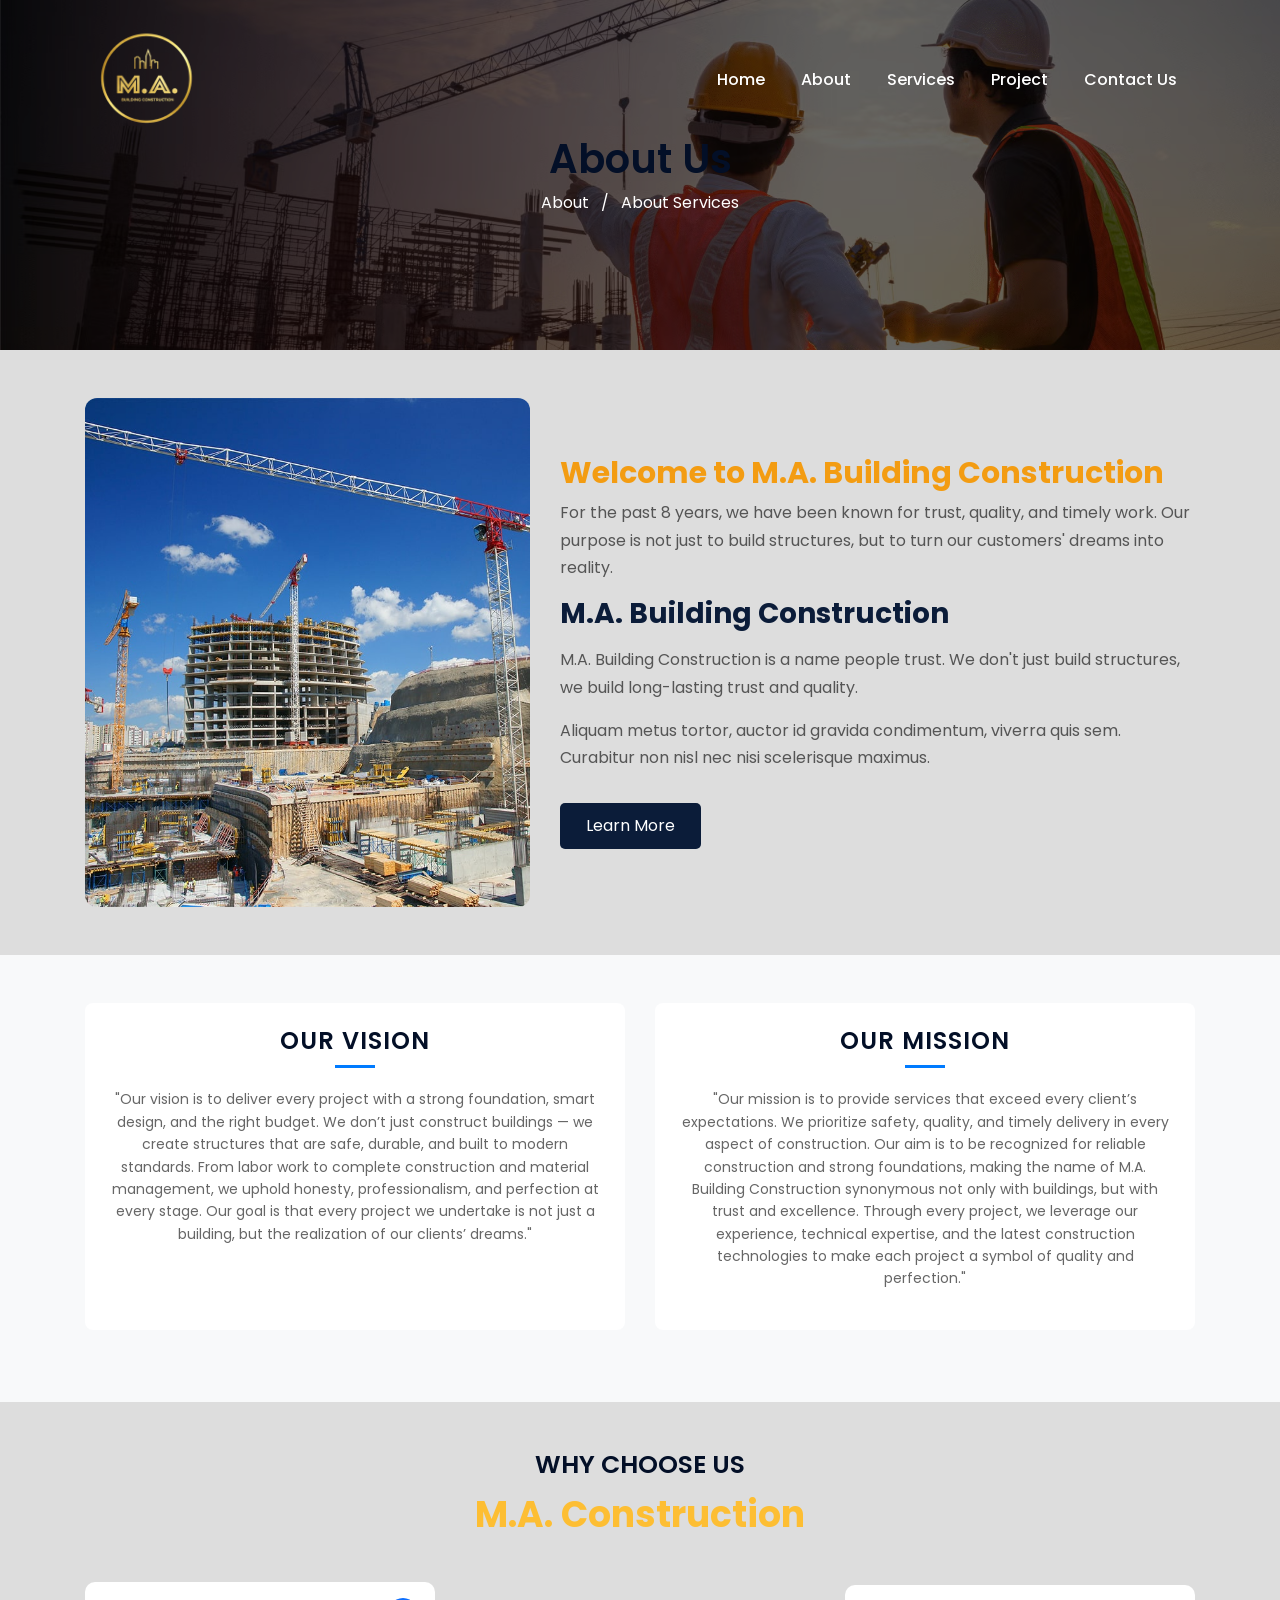
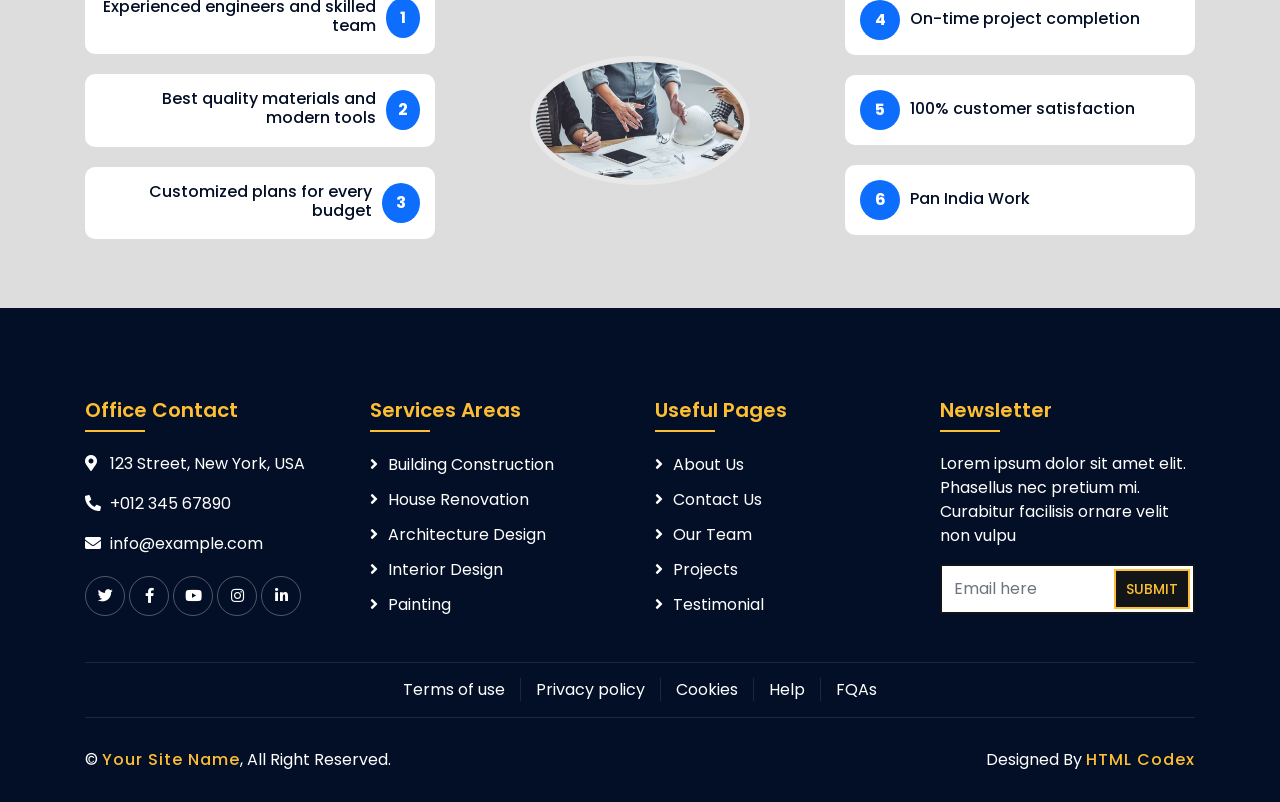
==== about.html @ 6fbfa3ed "Add files via upload" ====
<!DOCTYPE html>
<html lang="en">
    <head>
        <meta charset="utf-8">
   
<title>About Us | M.A. Building Construction Purvanchal</title>
<meta name="description" content="With 8+ years of experience, M.A. Building Construction is known for quality, trust & timely delivery in Purvanchal, Uttar Pradesh & Bihar construction projects.">
<meta name="keywords" content="about construction company Purvanchal, experienced builders UP Bihar, trusted construction company">

        <meta content="width=device-width, initial-scale=1.0" name="viewport">
        <meta content="Construction Company Website Template" name="keywords">
        <meta content="Construction Company Website Template" name="description">

        <!-- Favicon -->
        <link href="img/favicon.ico" rel="icon">

        <!-- Google Font -->
        <link href="https://fonts.googleapis.com/css2?family=Poppins:wght@100;200;300;400;500;600;700;800;900&display=swap" rel="stylesheet">

        <!-- CSS Libraries -->
        <link href="https://stackpath.bootstrapcdn.com/bootstrap/4.4.1/css/bootstrap.min.css" rel="stylesheet">
        <link href="https://cdnjs.cloudflare.com/ajax/libs/font-awesome/5.10.0/css/all.min.css" rel="stylesheet">
        <link href="lib/flaticon/font/flaticon.css" rel="stylesheet"> 
        <link href="lib/animate/animate.min.css" rel="stylesheet">
        <link href="lib/owlcarousel/assets/owl.carousel.min.css" rel="stylesheet">
        <link href="lib/lightbox/css/lightbox.min.css" rel="stylesheet">
        <link href="lib/slick/slick.css" rel="stylesheet">
        <link href="lib/slick/slick-theme.css" rel="stylesheet">

        <!-- Template Stylesheet -->
        <link href="css/style.css" rel="stylesheet">
            <link href="css/about.css" rel="stylesheet">
            
    </head>

    <body>
       
             
<!-- <<<<<<<<<< navbaaar start>>>>>>>>>>> -->


<nav class="navbar navbar-expand-lg navbar-dark fixed-top navbar-custom" id="mainNavbar">
  <div class="container">

    <!-- LOGO -->
    <a class="navbar-brand" href="#">
      <img src="img/malogo.png"  alt="Logo" class="img-fluid logo-img ">
    </a>

    <!-- TOGGLER -->
    <button class="navbar-toggler" type="button" data-toggle="collapse" data-target="#navbarNav">
      <span class="navbar-toggler-icon"></span>
    </button>

    <!-- MENU -->
    <div class="collapse navbar-collapse" id="navbarNav">
      <ul class="navbar-nav ml-auto text-center">

        <li class="nav-item active">
          <a class="nav-link" href="index.html">Home</a>
        </li>

        <li class="nav-item">
          <a class="nav-link" href="about.html">About</a>
        </li>

        <li class="nav-item">
          <a class="nav-link" href="service.html">Services</a>
        </li>

        <li class="nav-item">
          <a class="nav-link" href="project.html">Project</a>
        </li>

        <li class="nav-item">
          <a class="nav-link" href="contact.html">Contact Us</a>
        </li>

      </ul>
    </div>

  </div>
</nav>


            <!-- Page Header End -->


<div class="page-header d-flex align-items-center">
    <div class="container text-center text-md-start">
        <div class="row">
            <div class="col-12">
                <h2 class="page-title">About Us</h2>
            </div>
            <div class="col-12">
                <nav class="breadcrumb-custom">
                    <a href="#">About</a>
                    <span class="mx-2">/</span>
                    <a href="#">About Services</a>
                </nav>
            </div>
        </div>
    </div>
</div>





            <!-- About Start -->
          <div class="about-section py-5">
  <div class="container">
    <div class="row align-items-center">

      <!-- Image -->
      <div class="col-lg-5 col-md-6 mb-4 mb-md-0">
        <div class="about-img">
          <img src="img/about.jpg" class="img-fluid" alt="Construction Company">
        </div>
      </div>

      
      <!-- Content -->
      <div class="col-lg-7 col-md-6">
        
        <div class="section-header1 mb-3">
          <h2 class="sub-title1">Welcome to M.A. Building Construction</h2>
          <p class=""> For the past 8 years, we have been known for trust, quality, and timely work. Our purpose is not just to build structures, but to turn our customers' dreams into reality.</p>
          <h3 class="main-title">M.A. Building Construction</h3>
        </div>

        <div class="about-text">
          <p>
           M.A. Building Construction is a name people trust. We don't just build structures, we build long-lasting trust and quality.
          </p>

          <p>
            Aliquam metus tortor, auctor id gravida condimentum, viverra quis sem. Curabitur non nisl nec nisi scelerisque maximus.
          </p>

          <a class="btn btn-custom mt-3" href="#">Learn More</a>
        </div>

      </div>

    </div>
  </div>
</div>
            <!-- About End -->
            
            
            <!-- our Mission -->
          <section class="vision-mission py-5">
    <div class="container">
        <div class="row text-center">

            <!-- OUR VISION -->
            <div class="col-md-6 mb-4">
                <div class="vm-box p-4 h-100">
                    <h3 class="vm-title">OUR VISION</h3>
                    <div class="underline"></div>
                    <p>
                  "Our vision is to deliver every project with a strong foundation, smart design, and the right budget. We don’t just construct buildings — we create structures that are safe, durable, and built to modern standards. From labor work to complete construction and material management, we uphold honesty, professionalism, and perfection at every stage. Our goal is that every project we undertake is not just a building, but the realization of our clients’ dreams."

                </div>
            </div>

            <!-- OUR MISSION -->
            <div class="col-md-6 mb-4">
                <div class="vm-box p-4 h-100">
                    <h3 class="vm-title">OUR MISSION</h3>
                    <div class="underline"></div>
                    <p>
                       "Our mission is to provide services that exceed every client’s expectations. We prioritize safety, quality, and timely delivery in every aspect of construction. Our aim is to be recognized for reliable construction and strong foundations, making the name of M.A. Building Construction synonymous not only with buildings, but with trust and excellence. Through every project, we leverage our experience, technical expertise, and the latest construction technologies to make each project a symbol of quality and perfection."
                </div>
            </div>

        </div>
    </div>
</section>

            <!-- our mission end -->
            

<!-- <<<<<<<<<<choose>>>>>>>>>>>> -->
<div class="container py-5">
  <div class="section-title">
    <h2 class="section-titleheading">WHY CHOOSE US</h2>
    <p>M.A. Construction</p>
  </div>

  <div class="row align-items-center">

    <!-- Left Features -->
    <div class="col-md-4 left-features ">
      <div class="feature-box">
        <div>
          <h6 class="mb-1 ">Experienced engineers and skilled team</h6>
  
        </div>
        <div class="feature-icon">1</div>
      </div>

      <div class="feature-box">
        <div>
          <h6 class="mb-1">Best quality materials and modern tools</h6>

        </div>
        <div class="feature-icon">2</div>
      </div>

      <div class="feature-box">
        <div>
          <h6 class="mb-1">Customized plans for every budget</h6>
       
        </div>
        <div class="feature-icon">3</div>
      </div>
    </div>

    <!-- Center Image -->
    <div class="col-md-4 text-center my-4 my-md-0">
      <img src="img/design.jpg" class="center-image img-fluid" alt="Center Image">
    </div>

    <!-- Right Features -->
    <div class="col-md-4">
      <div class="feature-box">
        <div class="feature-icon">4</div>
        <div>
          <h6 class="mb-1"> On-time project completion</h6>
       
        </div>
      </div>

      <div class="feature-box">
        <div class="feature-icon">5</div>
        <div>
          <h6 class="mb-1">100% customer satisfaction</h6>
       
        </div>
      </div>

      <div class="feature-box">
        <div class="feature-icon">6</div>
        <div>
          <h6 class="mb-1">Pan India Work</h6>
         
        </div>
      </div>
    </div>

  </div>
</div>

<!-- <<<<<<<<<< choose end>>>>>>>>>>>> -->

            
            <!-- FAQs Start -->
            <!-- <div class="faqs">
                <div class="container">
                    <div class="section-header text-center">
                        <p>Frequently Asked Question</p>
                        <h2>You May Ask</h2>
                    </div>
                    <div class="row">
                        <div class="col-md-6">
                            <div id="accordion-1">
                                <div class="card wow fadeInLeft" data-wow-delay="0.1s">
                                    <div class="card-header">
                                        <a class="card-link collapsed" data-toggle="collapse" href="#collapseOne">
                                            Lorem ipsum dolor sit amet?
                                        </a>
                                    </div>
                                    <div id="collapseOne" class="collapse" data-parent="#accordion-1">
                                        <div class="card-body">
                                            Lorem ipsum dolor sit amet, consectetur adipiscing elit. Phasellus nec pretium mi. Curabitur facilisis ornare velit non.
                                        </div>
                                    </div>
                                </div>
                                <div class="card wow fadeInLeft" data-wow-delay="0.2s">
                                    <div class="card-header">
                                        <a class="card-link collapsed" data-toggle="collapse" href="#collapseTwo">
                                            Lorem ipsum dolor sit amet?
                                        </a>
                                    </div>
                                    <div id="collapseTwo" class="collapse" data-parent="#accordion-1">
                                        <div class="card-body">
                                            Lorem ipsum dolor sit amet, consectetur adipiscing elit. Phasellus nec pretium mi. Curabitur facilisis ornare velit non.
                                        </div>
                                    </div>
                                </div>
                                <div class="card wow fadeInLeft" data-wow-delay="0.3s">
                                    <div class="card-header">
                                        <a class="card-link collapsed" data-toggle="collapse" href="#collapseThree">
                                            Lorem ipsum dolor sit amet?
                                        </a>
                                    </div>
                                    <div id="collapseThree" class="collapse" data-parent="#accordion-1">
                                        <div class="card-body">
                                            Lorem ipsum dolor sit amet, consectetur adipiscing elit. Phasellus nec pretium mi. Curabitur facilisis ornare velit non.
                                        </div>
                                    </div>
                                </div>
                                <div class="card wow fadeInLeft" data-wow-delay="0.4s">
                                    <div class="card-header">
                                        <a class="card-link collapsed" data-toggle="collapse" href="#collapseFour">
                                            Lorem ipsum dolor sit amet?
                                        </a>
                                    </div>
                                    <div id="collapseFour" class="collapse" data-parent="#accordion-1">
                                        <div class="card-body">
                                            Lorem ipsum dolor sit amet, consectetur adipiscing elit. Phasellus nec pretium mi. Curabitur facilisis ornare velit non.
                                        </div>
                                    </div>
                                </div>
                                <div class="card wow fadeInLeft" data-wow-delay="0.5s">
                                    <div class="card-header">
                                        <a class="card-link collapsed" data-toggle="collapse" href="#collapseFive">
                                            Lorem ipsum dolor sit amet?
                                        </a>
                                    </div>
                                    <div id="collapseFive" class="collapse" data-parent="#accordion-1">
                                        <div class="card-body">
                                            Lorem ipsum dolor sit amet, consectetur adipiscing elit. Phasellus nec pretium mi. Curabitur facilisis ornare velit non.
                                        </div>
                                    </div>
                                </div>
                            </div>
                        </div>
                        <div class="col-md-6">
                            <div id="accordion-2">
                                <div class="card wow fadeInRight" data-wow-delay="0.1s">
                                    <div class="card-header">
                                        <a class="card-link collapsed" data-toggle="collapse" href="#collapseSix">
                                            Lorem ipsum dolor sit amet?
                                        </a>
                                    </div>
                                    <div id="collapseSix" class="collapse" data-parent="#accordion-2">
                                        <div class="card-body">
                                            Lorem ipsum dolor sit amet, consectetur adipiscing elit. Phasellus nec pretium mi. Curabitur facilisis ornare velit non.
                                        </div>
                                    </div>
                                </div>
                                <div class="card wow fadeInRight" data-wow-delay="0.2s">
                                    <div class="card-header">
                                        <a class="card-link collapsed" data-toggle="collapse" href="#collapseSeven">
                                            Lorem ipsum dolor sit amet?
                                        </a>
                                    </div>
                                    <div id="collapseSeven" class="collapse" data-parent="#accordion-2">
                                        <div class="card-body">
                                            Lorem ipsum dolor sit amet, consectetur adipiscing elit. Phasellus nec pretium mi. Curabitur facilisis ornare velit non.
                                        </div>
                                    </div>
                                </div>
                                <div class="card wow fadeInRight" data-wow-delay="0.3s">
                                    <div class="card-header">
                                        <a class="card-link collapsed" data-toggle="collapse" href="#collapseEight">
                                            Lorem ipsum dolor sit amet?
                                        </a>
                                    </div>
                                    <div id="collapseEight" class="collapse" data-parent="#accordion-2">
                                        <div class="card-body">
                                            Lorem ipsum dolor sit amet, consectetur adipiscing elit. Phasellus nec pretium mi. Curabitur facilisis ornare velit non.
                                        </div>
                                    </div>
                                </div>
                                <div class="card wow fadeInRight" data-wow-delay="0.4s">
                                    <div class="card-header">
                                        <a class="card-link collapsed" data-toggle="collapse" href="#collapseNine">
                                            Lorem ipsum dolor sit amet?
                                        </a>
                                    </div>
                                    <div id="collapseNine" class="collapse" data-parent="#accordion-2">
                                        <div class="card-body">
                                            Lorem ipsum dolor sit amet, consectetur adipiscing elit. Phasellus nec pretium mi. Curabitur facilisis ornare velit non.
                                        </div>
                                    </div>
                                </div>
                                <div class="card wow fadeInRight" data-wow-delay="0.5s">
                                    <div class="card-header">
                                        <a class="card-link collapsed" data-toggle="collapse" href="#collapseTen">
                                            Lorem ipsum dolor sit amet?
                                        </a>
                                    </div>
                                    <div id="collapseTen" class="collapse" data-parent="#accordion-2">
                                        <div class="card-body">
                                            Lorem ipsum dolor sit amet, consectetur adipiscing elit. Phasellus nec pretium mi. Curabitur facilisis ornare velit non.
                                        </div>
                                    </div>
                                </div>
                            </div>
                        </div>
                    </div>
                </div>
            </div> -->
            <!-- FAQs End -->





            <!-- Footer Start -->
            <div class="footer wow fadeIn" data-wow-delay="0.3s">
                <div class="container">
                    <div class="row">
                        <div class="col-md-6 col-lg-3">
                            <div class="footer-contact">
                                <h2>Office Contact</h2>
                                <p><i class="fa fa-map-marker-alt"></i>123 Street, New York, USA</p>
                                <p><i class="fa fa-phone-alt"></i>+012 345 67890</p>
                                <p><i class="fa fa-envelope"></i>info@example.com</p>
                                <div class="footer-social">
                                    <a href=""><i class="fab fa-twitter"></i></a>
                                    <a href=""><i class="fab fa-facebook-f"></i></a>
                                    <a href=""><i class="fab fa-youtube"></i></a>
                                    <a href=""><i class="fab fa-instagram"></i></a>
                                    <a href=""><i class="fab fa-linkedin-in"></i></a>
                                </div>
                            </div>
                        </div>
                        <div class="col-md-6 col-lg-3">
                            <div class="footer-link">
                                <h2>Services Areas</h2>
                                <a href="">Building Construction</a>
                                <a href="">House Renovation</a>
                                <a href="">Architecture Design</a>
                                <a href="">Interior Design</a>
                                <a href="">Painting</a>
                            </div>
                        </div>
                        <div class="col-md-6 col-lg-3">
                            <div class="footer-link">
                                <h2>Useful Pages</h2>
                                <a href="">About Us</a>
                                <a href="">Contact Us</a>
                                <a href="">Our Team</a>
                                <a href="">Projects</a>
                                <a href="">Testimonial</a>
                            </div>
                        </div>
                        <div class="col-md-6 col-lg-3">
                            <div class="newsletter">
                                <h2>Newsletter</h2>
                                <p>
                                    Lorem ipsum dolor sit amet elit. Phasellus nec pretium mi. Curabitur facilisis ornare velit non vulpu
                                </p>
                                <div class="form">
                                    <input class="form-control" placeholder="Email here">
                                    <button class="btn">Submit</button>
                                </div>
                            </div>
                        </div>
                    </div>
                </div>
                <div class="container footer-menu">
                    <div class="f-menu">
                        <a href="">Terms of use</a>
                        <a href="">Privacy policy</a>
                        <a href="">Cookies</a>
                        <a href="">Help</a>
                        <a href="">FQAs</a>
                    </div>
                </div>
                <div class="container copyright">
                    <div class="row">
                        <div class="col-md-6">
                            <p>&copy; <a href="#">Your Site Name</a>, All Right Reserved.</p>
                        </div>
                        <div class="col-md-6">
                            <p>Designed By <a href="https://htmlcodex.com">HTML Codex</a></p>
                        </div>
                    </div>
                </div>
            </div>
            <!-- Footer End -->

            <a href="#" class="back-to-top"><i class="fa fa-chevron-up"></i></a>
        </div>

        <!-- JavaScript Libraries -->
        <script src="https://code.jquery.com/jquery-3.4.1.min.js"></script>
        <script src="https://stackpath.bootstrapcdn.com/bootstrap/4.4.1/js/bootstrap.bundle.min.js"></script>
        <script src="lib/easing/easing.min.js"></script>
        <script src="lib/wow/wow.min.js"></script>
        <script src="lib/owlcarousel/owl.carousel.min.js"></script>
        <script src="lib/isotope/isotope.pkgd.min.js"></script>
        <script src="lib/lightbox/js/lightbox.min.js"></script>
        <script src="lib/waypoints/waypoints.min.js"></script>
        <script src="lib/counterup/counterup.min.js"></script>
        <script src="lib/slick/slick.min.js"></script>





 <script>
window.addEventListener("scroll", function () {
    var navbar = document.getElementById("mainNavbar");

    if (window.scrollY > 50) {
        navbar.classList.add("scrolled");
    } else {
        navbar.classList.remove("scrolled");
    }
});
</script>

   </body>
</html>
---- lib/flaticon/font/flaticon.css ----
/*
  	Flaticon icon font: Flaticon
  	Creation date: 23/08/2020 07:24
  	*/

@font-face {
  font-family: "Flaticon";
  src: url("./Flaticon.eot");
  src: url("./Flaticon.eot?#iefix") format("embedded-opentype"),
       url("./Flaticon.woff2") format("woff2"),
       url("./Flaticon.woff") format("woff"),
       url("./Flaticon.ttf") format("truetype"),
       url("./Flaticon.svg#Flaticon") format("svg");
  font-weight: normal;
  font-style: normal;
}

@media screen and (-webkit-min-device-pixel-ratio:0) {
  @font-face {
    font-family: "Flaticon";
    src: url("./Flaticon.svg#Flaticon") format("svg");
  }
}

[class^="flaticon-"]:before, [class*=" flaticon-"]:before,
[class^="flaticon-"]:after, [class*=" flaticon-"]:after {   
  font-family: Flaticon;
        font-size: 20px;
font-style: normal;
margin-left: 20px;
}

.flaticon-concrete:before { content: "\f100"; }
.flaticon-worker:before { content: "\f101"; }
.flaticon-measure:before { content: "\f102"; }
.flaticon-building:before { content: "\f103"; }
.flaticon-brush:before { content: "\f104"; }
.flaticon-crane:before { content: "\f105"; }
.flaticon-call:before { content: "\f106"; }
.flaticon-calendar:before { content: "\f107"; }
.flaticon-send-mail:before { content: "\f108"; }
.flaticon-address:before { content: "\f109"; }
---- css/style.css ----
/*******************************/
/********* General CSS *********/
/*******************************/
body {
    color: #666666;
    background: #dddddd;
    font-family: 'Poppins', sans-serif;
    font-weight: 400;
}

h1,
h2, 
h3, 
h4,
h5, 
h6 {
    color: #030f27;
}

a {
    color: #666666;
    transition: .3s;
}

a:hover,
a:active,
a:focus {
    color: #fdbe33;
    outline: none;
    text-decoration: none;
}

.btn:focus {
    box-shadow: none;
}

.wrapper {
    position: relative;
    width: 100%;
    max-width: 1366px;
    margin: 0 auto;
    background: #ffffff;
}

.back-to-top {
    position: fixed;
    display: none;
    background: #fdbe33;
    color: #121518;
    width: 44px;
    height: 44px;
    text-align: center;
    line-height: 1;
    font-size: 22px;
    right: 15px;
    bottom: 15px;
    transition: background 0.5s;
    z-index: 9;
}

.back-to-top:hover {
    color: #fdbe33;
    background: #121518;
}

.back-to-top i {
    padding-top: 10px;
}

.btn {
    transition: .3s;
}



/* <<<<<<<<<< navbaar csss start>>>>>>>>> */
/* Navbar Background */



/* Default Transparent Navbar */
.navbar-custom {
    background: transparent;
    transition: all 0.4s ease;
    padding: 15px 0;
}

/* On Scroll - Black Navbar */
.navbar-custom.scrolled {
    background: #000 !important;
    padding: 1px 0;
}

/* Logo Size */
.logo-img {
    height: 120px;
    transition: 0.3s;
}

/* Shrink logo on scroll */
.navbar-custom.scrolled .logo-img {
    height: 120px;
}

/* Nav Links */
.navbar-custom .nav-link {
    color: #fff !important;
    margin: 0 10px;
    font-weight: 500;
}

/* Mobile Fix */
  /* @media (max-width: 991px) {
    .navbar-custom {
        background: black;
    }
}   */




@media (max-width: 991px) {

    .navbar-custom {
        background: #000;
        padding: 10px 0;
    }

    .logo-img {
        height: 55px;
    }

    .navbar-collapse {
        background: #000;
        padding: 15px;
        margin-top: 10px;
        border-radius: 10px;
    }

    .navbar-nav {
        width: 100%;
    }

    .navbar-nav .nav-item {
        margin: 6px 0;
    }

    .navbar-nav .nav-link {
        padding: 10px;
        font-size: 15px;
        border-bottom: 1px solid rgba(255,255,255,0.1);
    }
}

/* ===== MOBILE (<=768px) ===== */
/* @media (max-width: 768px) {

    .logo-img {
        height: 50px;
    }

    .navbar-toggler {
        padding: 4px 8px;
    }

    .navbar-nav .nav-link {
        font-size: 14px;
        padding: 8px;
    }
} */

/* ===== SMALL MOBILE (<=480px) ===== */
/* @media (max-width: 480px) {

    .logo-img {
        height: 45px;
    }

    .navbar-custom {
        padding: 8px 0;
    }

    .navbar-collapse {
        padding: 10px;
    }

    .navbar-nav .nav-link {
        font-size: 13px;
        padding: 7px;
    }
}
 */ 




/* <<<<<<<<< navbarr css end>>>>>>>>> */

/* <<<<<<<<<<<<carsual start>>>>>>>>>>>>>> */

/* MAIN CAROUSEL */
.carousel {
    width: 100%;
    height: 100vh;
    min-height: 400px;
    overflow: hidden;
   
}

/* IMAGE */
.carousel-item img {
    width: 100%;
    height: 100vh;
    object-fit: cover;
}

/* DARK OVERLAY */
.carousel-item::after {
    content: "";
    position: absolute;
    width: 100%;
    height: 100%;
    background: rgba(0,0,0,0.4);
    top: 0;
    left: 0;
}

/* CAPTION CENTER */
.carousel-caption {
    top: 50%;
    transform: translateY(-50%);
    bottom: auto;
    z-index: 2;
}

/* TEXT STYLING */
.carousel-caption .ma {
    color: red;
    font-size: 70px;
    font-weight: 800;
   line-height: 60px;
}

.carousel-caption .building {
    color: #fff;
    font-size: 70px;
    font-weight: 700;
   line-height: 50px;
}

.carousel-caption .construction {
    color: red;
    font-size: 70px;
    font-weight: 700;
       line-height: 50px;
}

.carousel-caption h1 {
    color: yellow;
    font-size: 50px;
    font-weight: 700;
}

/* ================= TABLET ================= */
@media (max-width: 991px) {

    .carousel {
        height: 80vh;
    }

    .carousel-item img {
        height: 80vh;
    }

    .carousel-caption .ma,
    .carousel-caption .building,
    .carousel-caption .construction {
        font-size: 45px;
         line-height: 40px;
        

    }

    .carousel-caption h1 {
        font-size: 30px;
            line-height: 30px;
        
    }
}

/* ================= MOBILE ================= */
@media (max-width: 768px) {

    .carousel {
        height: 70vh;
    }

    .carousel-item img {
        height: 70vh;
    }

    .carousel-caption {
        padding: 10px;
    }

    .carousel-caption .ma,
    .carousel-caption .building,
    .carousel-caption .construction {
        font-size: 28px;
        margin-bottom: -10px;
    }

    .carousel-caption h1 {
        font-size: 20px;
    }
}

/* ================= SMALL MOBILE ================= */
@media (max-width: 480px) {

    .carousel {
        height: 60vh;
    }

    .carousel-item img {
        height: 60vh;
    }

    .carousel-caption .ma,
    .carousel-caption .building,
    .carousel-caption .construction {
        font-size: 22px;
    }

    .carousel-caption h1 {
        font-size: 16px;
    }
}
/* <<<<<<<<<< crasual end>>>>>>>>>>>>>>> */


/* <<<<<<<<<<<<<<< director sart >>>>>>>>>>>>>>> */



.section1 {
  background: linear-gradient(135deg, #f8f9fa 0%, #e9ecef 100%);
  min-height: 80vh;
}

.title {
 font-size: 40px;
  font-weight: 700;
  line-height: 1.2;
   color: #0b1c39;
}

@media (max-width: 768px) {
  .title {
    font-size: 2rem;
  }
}

.image-box {
  border-radius: 15px;
  transition: transform 0.3s ease;
}

.image-box:hover {
  transform: translateY(-10px);
}

 

/* <<<<<<<<<<<<< director end>>>>>>>>>>>>>>>> */

/* <<<<<<<<<<<<<<< introduction start>>>>>>>>>>> */
.introduction-section {
    /* background: linear-gradient(135deg, #2c2c3e, #1f34ec);
    color: #fff; */




 background-image: url("../img/background.jpg"); /* adjust path if needed */
    background-position: center;
    background-repeat: no-repeat;
    background-size: cover;
background-attachment: fixed;

}

.intro1{
    color: white;
}

.introduction-section ul {
    padding-left: 18px;
}

.introduction-section li {
    margin-bottom: 5px;
}

/* Mobile Optimization */
@media (max-width: 576px) {
    .introduction-section h5 {
        font-size: 16px;
    }

    .introduction-section ul {
        font-size: 13px;
    }

    .icon img {
        width: 45px;
    }
}


/* <<<<<<<<<<<<<<< introduction end>>>>>>>>>>>>> */

/* <<<<<<<<<<<<<<<<<<< project start>>>>>>>>>>>> */


.process-section {
    /* background: red;  */
    position: relative;
    overflow: hidden;

}

/* Diagonal overlay (like your image) */
.process-section::before {
    content: "";
    position: absolute;
    width: 100%;
    height: 100%;
  background-image: url("../img/11.jpg");  
      background-position: center;
       background-repeat: no-repeat;
        background-size: cover;
    opacity: 1;
    top: 0;
    left: 0;


}

/* Heading */
.process-title {
   color: #f4c542; /* dark blue */
    font-size: 36px;
    font-weight: 700;
}

/* Image */
.process-box img {
    width: 100%;
    height: 220px;
    object-fit: cover;
}

/* Text */
.process-box h6 {
    margin-top: 12px;
    color: white;
    font-weight: 600;
}

/* Hover effect */
.process-box {
    transition: 0.3s;
}
.process-box:hover {
    transform: translateY(-8px);
}

/* Mobile fix */
@media (max-width: 576px) {
    .process-title {
        font-size: 24px;
        text-align: center;
    }
}

/* <<<<<<<<<<<<<<<<<< project end>>>>>>>>>>>>> */

/* 
<<<<<<<<<<<<< construction start>>>>>>>> */

.construction2{


 background-image: linear-gradient(rgb(15, 15, 15), rgba(0, 53, 145, 0.692)), url("../img/tt.webp"); /* adjust path if needed */
    background-position: center;
    background-repeat: no-repeat;
    background-size: cover;
background-attachment: fixed;

}
.construction1{
    color:#f4c542;
    font-size: 40px;
    font-weight: 800;
    text-align: start;

}

.custom-text{
    font-weight: 700;
    line-height: 0.1;
}


@media (max-width: 768px) {
  .construction1 {
    font-size: 2rem;
    line-height: 1.2;
  }
  
  .card-body p {
    font-size: 0.9rem;
  }
}

/* Ensure proper spacing on mobile */
@media (max-width: 576px) {
  .py-5 {
    padding-top: 3rem !important;
    padding-bottom: 3rem !important;
  }
}




/* <<<<<<<<<<<<< construction end>>>>>>>> */ 

/* <<<<<<<<<<<<< sustanbilty start>>>>>>>>>> */
/* <<<<<<<<<<<<< sustanbility start>>>>>>>>>> */

.exampless{
    

 background-image: url("../img/background.jpg"); /* adjust path if needed */
    background-position: center;
    background-repeat: no-repeat;
    background-size: cover;
background-attachment: fixed;



}


.sustainability1 {
    padding: 30px 0px;

 }
 
  



/* Heading */
.sustainability1 h1 {
    color: #f4c542;
    font-weight: bold;
    margin-bottom: 30px;
}

/* Image */
.sus-img {
    width: 100%;
    border-radius: 6px;
    
}

/* List */
.sus-list {
    list-style: none;
    padding-left: 0;
}

.sus-list li {
    margin-bottom: 15px;
    position: relative;
    padding-left: 20px;
    color: white;
}

/* Custom Bullet */
.sus-list li:before {
    content: "•";
    position: absolute;
    left: 0;
    color: black;
    font-size: 18px;
}

/* Responsive spacing */
@media(max-width:768px){
    .sus-img {
        margin-bottom: 20px;
    }
}
/* <<<<<<<<<<<<< sustability end>>>>>>>>>>> */



/* <<<<<<<< safety start>>>>>>> */

.safetyconstruction{
      color: #f4c542;
      font-weight: 700;
      font-size: 40px;
        margin-bottom: 40px;
}

.safety-card img {
    height: 220px;
    object-fit: cover;
}

.safety-section {
    background: #121212;
}

.safety-card {
    transition: 0.3s;
}

.safety-card:hover {
    transform: translateY(-8px);
}

.card-text{
    color: black;
}


.card-title{
    font-weight: 600;
}

.hazing{
  color: #0b1c39;
    font-size: 12px;
}


.safety-section {
    padding: 60px 0;

  background-image: url("../img/1.webp");   
    background-position: center;
    background-repeat: no-repeat;
    background-size: cover;
background-attachment: fixed;


}
/* Heading */
.safety-section h1 {
    color: #f4c542;
    font-weight: bold;
    margin-bottom: 40px;
   
}

/* Card */
.safety-card {
    text-align: center;
    margin-bottom: 30px;
}

/* Title */
.safety-card h4 {
    margin-bottom: 15px;
    font-weight: bold;
    color:white;
    font-size:18px;
}

/* Image box */
.img-box {
    /* border: 4px solid #0f6a7a; */
    padding: 5px;
    display: inline-block;
   
}

.img-box img {
    width: 100%;
    max-width: 250px;
    height: auto;
}

/* Responsive */
@media(max-width:768px){
    .img-box img {
        max-width: 100%;
    }
}
/* <<<<<<<<<<< safety end>>>>>>>>> */



/* <<<<<<<<<<<< future trend construction start>>>>>>>>>> */

.trends-container {
    background-color: white;

    

 background-image: url("../img/background.jpg"); /* adjust path if needed */
  background-position: center;
    background-repeat: no-repeat;
    background-size: cover;
background-attachment: cover;





}



.img-box1 {
    position: relative;
    overflow: hidden;
    border-radius: 10px;
}

.img-box1 img {
    width: 100%;
    height: 220px;
    object-fit: cover;
    transition: 0.4s;
}

/* Hover Effect */
.img-box1:hover img {
    transform: scale(1.05);
}

/* Label Text */
.label-text {
    position: absolute;
    bottom: 10px;
    left: 15px;
    color:white;
    font-weight: 600;
    font-size: 16px;
    margin: 0;
}



/* Title */
.main-title1  {
    color: #f4c542;
    font-size: 42px;
    font-weight: 700;
    line-height: 1.2;
}

/* 📱 Mobile Optimization */
@media (max-width: 768px) {
    .main-title {
        font-size: 28px;
    }

    .img-box1 img {
        height: 180px;
    }

    .label-text {
        font-size: 14px;
    }
}




/* <<<<<<<<<<<<<<<<< challenge constructoin start>>>>>>>>>> */
 .constructionsingh{


 background-image: url("../img/1.webp"); /* adjust path if needed */
    background-position: center;
    background-repeat: no-repeat;
    background-size: cover;
background-attachment: fixed;


  }

.section-titlesingh {
  font-size: 32px;
  font-weight: 700;
    color: #f4a000;

}

.section-title1 {
  font-size: 20px;
  color:  #030f27;
  margin-bottom: 20px;
}

.section-title2 {
  font-size: 16px;
  color: white;
  line-height: 1.5;
  text-align: start;
}

/* Challenge Box */
.challenge-box {
  /* background: #fff; */
  padding: 20px;
  border-radius: 10px;
  /* box-shadow: 0 5px 15px rgba(0,0,0,0.05); */
  transition: 0.3s;
  height: 100%;
    text-align: start;
}

.challenge-box:hover {
  transform: translateY(-5px);
}

/* Title */
.challenge-title {
  font-weight: 600;
  font-size: 18px;
  margin-bottom: 10px;
  color: #f4a000;
}

/* Text */
.challenge-text {
  font-size: 16px;
  color: white;
}

.promise{

    color: white;
}

/* 📱 Mobile Optimization */
@media (max-width: 768px) {
  .section-title {
    font-size: 24px;
  }

  .section-title1 {
    font-size: 16px;
  }

  .section-title2 {
    font-size: 14px;
    padding: 0 10px;
  }

  .challenge-box {
    padding: 15px;
  }

  .challenge-title {
    font-size: 16px;
  }
}

/* <<<<<<<<<<< challenge construction end>>>>>>>>>> */


/* <<<<<<<<<<<< creat experience start>>>>>>>>>>>>> */
.section-bg {
    background-image:linear-gradient(rgba(2, 19, 32, 0.788), rgba(4, 7, 12, 0.89)), url("../img/hd.jpg"); /* adjust path if needed */
    background-position: center;
    background-repeat: no-repeat;
    background-size: cover;
background-attachment: fixed;

    position: relative;

    padding: 60px 0;
}

.primary1{
      color: #f4a000;
}

.technology1{
      color: #f4a000;
}





/* Content Wrapper */
.content-wrapper {
    position: relative;
    z-index: 2;
}

/* Left Card */
.info-card {
    background: #e9f0f3;
    color: #000;
    padding: 30px;
    border-radius: 12px;
    box-shadow: 0 5px 20px rgba(0,0,0,0.2);
}

.info-card h5 {
    color: #f4a000;
    font-size: 14px;
    text-transform: uppercase;
}

.info-card h2 {
    font-weight: 700;
}

/* Right Content */
.right-content h4 {
    font-weight: 700;
}

.icon-box {
    display: flex;
    margin-bottom: 20px;
}
.icon-box p{
    color:white;
}



.icon-box i {
    font-size: 24px;
    color: #ffc107;
    margin-right: 15px;
}

/* Mobile Optimization */
@media (max-width: 767px) {
    .section-bg {
        padding: 40px 15px;
    }

    .info-card {
        margin-bottom: 30px;
        padding: 20px;
    }

    .right-content {
        text-align: left;
    }

    .icon-box {
        flex-direction: row;
    }
}

/* <<<<<<<<<<<<<< create expereince end>>>>>>>>>>> */

/*******************************/
/********* Service CSS *********/
/*******************************/


.section-header h2{
    font-size: 32px;
    font-weight: 800;

    color: #fdbe33;
    margin-bottom: 20px;
}


.section-header p{
       font-size: 20px;
           font-weight: 700;
     color: #0b1c39;
    
}

.service {
    position: relative;
    width: 100%;
    padding: 45px 0 15px 0;
}

.service .service-item {
    position: relative;
    width: 100%;
    text-align: center;
    margin-bottom: 30px;
}

.service .service-img {
    position: relative;
    overflow: hidden;
}

.service .service-img img {
    width: 100%;
}

.service .service-overlay {
    position: absolute;
    width: 100%;
    height: 100%;
    top: 0;
    left: 0;
    padding: 30px;
    display: flex;
    align-items: center;
    justify-content: center;
    background: rgba(3, 15, 39, .7);
    transition: .5s;
    opacity: 0;
}

.service .service-item:hover .service-overlay {
    opacity: 1;
}

.service .service-overlay p {
    margin: 0;
    color: #ffffff;
}

.service .service-text {
    display: flex;
    align-items: center;
    height: 60px;
    background: #030f27;
    overflow: hidden;
    white-space: nowrap;
    text-overflow: ellipsis;
}

.service .service-text h3 {
    margin: 0;
    padding: 0 15px 0 25px;
    width: calc(100% - 60px);
    font-size: 20px;
    font-weight: 700;
    color: #fdbe33;
    text-align: left;
    overflow: hidden;
    white-space: nowrap;
    text-overflow: ellipsis;
}

.service .service-item a.btn {
    width: 60px;
    height: 60px;
    padding: 3px 0 0 3px;
    display: flex;
    align-items: center;
    justify-content: center;
    font-size: 60px;
    line-height: 60px;
    font-weight: 100;
    color: #030f27;
    background: #fdbe33;
    border-radius: 0;
    transition: .3s;
}

.service .service-item:hover a.btn {
    color: #ffffff;
}


/* <<<<<<<<<<< services end>>>>>>>>>>>> */

/* <<<<<<<<<<<< number start>>>>>>>>>>> */

/* <<<<<<<<<<<<<< Number-start>>>>>>>>>>> */
.achievements-section {



 background-image: linear-gradient(rgba(182, 182, 182, 0.6), rgba(20, 24, 31, 0.6)),url("../img/ac.avif"); /* adjust path if needed */
    background-position: center;
    background-repeat: no-repeat;
    background-size: cover;
background-attachment: fixed;

    padding: 80px 0px;
    position: relative;
}

.achievements-section::before {
    content: "";
    position: absolute;
    top: 0;
    left: 0;
    right: 0;
    bottom: 0;
    background: rgba(0,0,0,0.5);
}

.achievements-section .container {
    position: relative;
    z-index: 2;
}

.sub-title {
    color: #f4c542;
    font-weight: 600;
    letter-spacing: 1px;
}

.main-title {
    color: #fff;
    font-size: 36px;
    font-weight: 700;
}

.achievement-box {
    background: #fff;
    padding: 30px 20px;
    border-radius: 15px;
    transition: 0.3s;
    height: 100%;
}

.achievement-box:hover {
    transform: translateY(-8px);
}

.achievement-box .icon {
    font-size: 28px;
    color: #f4c542;
    margin-bottom: 10px;
}

.achievement-box h3 {
    font-size: 28px;
    font-weight: 700;
    margin: 10px 0;
}

.achievement-box p {
    color: #f4c542;
    font-weight: 700;
    margin: 0;
}

/* 📱 Mobile Optimization */
@media (max-width: 768px) {
    .main-title {
        font-size: 26px;
    }

    .achievement-box {
        padding: 20px;
    }

    .achievement-box h3 {
        font-size: 24px;
    }
}

/*******************************/
/*********** FAQs CSS **********/
/*******************************/
.faqs {
    position: relative;
    width: 100%;
    padding: 45px 0;
}

.faqs .row {
    position: relative;
}

.faqs .row::after {
    position: absolute;
    content: "";
    width: 1px;
    height: 100%;
    top: 0;
    left: calc(50% - .5px);
    background: #fdbe33;
}

.faqs #accordion-1 {
    padding-right: 15px;
}

.faqs #accordion-2 {
    padding-left: 15px;
}

@media(max-width: 767.98px) {
    .faqs .row::after {
        display: none;
    }
    
    .faqs #accordion-1,
    .faqs #accordion-2 {
        padding: 0;
    }
    
    .faqs #accordion-2 {
        padding-top: 15px;
    }
}

.faqs .card {
    margin-bottom: 15px;
    border: none;
    border-radius: 0;
}

.faqs .card:last-child {
    margin-bottom: 0;
}

.faqs .card-header {
    padding: 0;
    border: none;
    background: #ffffff;
}

.faqs .card-header a {
    display: block;
    padding: 10px 25px;
    width: 100%;
    color: #121518;
    font-size: 16px;
    line-height: 40px;
    border: 1px solid rgba(0, 0, 0, .1);
    transition: .5s;
}

.faqs .card-header [data-toggle="collapse"][aria-expanded="true"] {
    background: #fdbe33;
}

.faqs .card-header [data-toggle="collapse"]:after {
    font-family: 'font Awesome 5 Free';
    content: "\f067";
    float: right;
    color: #fdbe33;
    font-size: 12px;
    font-weight: 900;
    transition: .5s;
}

.faqs .card-header [data-toggle="collapse"][aria-expanded="true"]:after {
    font-family: 'font Awesome 5 Free';
    content: "\f068";
    float: right;
    color: #030f27;
    font-size: 12px;
    font-weight: 900;
    transition: .5s;
}

.faqs .card-body {
    padding: 20px 25px;
    font-size: 16px;
    background: #ffffff;
    border: 1px solid rgba(0, 0, 0, .1);
    border-top: none;
}

/* <<<<<<<<<< faq end>>>>>>>>> */

/*******************************/
/******* Testimonial CSS *******/
/*******************************/
.testimonial {
    position: relative;
    margin: 1px 0;
    padding: 90px 0;
    text-align: center;
    background: linear-gradient(rgba(3, 15, 39, .9), rgba(3, 15, 39, .9)), url(../img/carousel-1.jpg);
    background-attachment: fixed;
    background-position: center;
    background-repeat: no-repeat;
    background-size: cover;
}

.testimonial .container {
    max-width: 760px;
}

.about-page .testimonial {
    padding-bottom: 90px;
}

.testimonial .testimonial-slider-nav {
    position: relative;
    width: 300px;
    margin: 0 auto;
}

.testimonial .testimonial-slider-nav .slick-slide {
    position: relative;
    opacity: 0;
    transition: .5s;
}

.testimonial .testimonial-slider-nav .slick-active {
    opacity: 1;
    transform: scale(1.3);
}

.testimonial .testimonial-slider-nav .slick-center {
    transform: scale(1.8);
    z-index: 1;
}

.testimonial .testimonial-slider-nav .slick-slide img {
    position: relative;
    display: block;
    margin-top: 37px;
    width: 100%;
    height: auto;
    border-radius: 100px;
}

.testimonial .testimonial-slider {
    position: relative;
    margin-top: 15px;
    padding-top: 50px;
}

.testimonial .testimonial-slider::before {
    position: absolute;
    content: "";
    width: 60px;
    height: 50px;
    top: 0;
    left: calc(50% - 30px);
    background: url(../img/quote.png) top center no-repeat;
}

.testimonial .testimonial-slider h3 {
    color: #fdbe33;
    font-size: 22px;
    font-weight: 700;
}

.testimonial .testimonial-slider h4 {
    font-size: 14px;
    font-weight: 300;
    color: #ffffff;
    font-style: italic;
    margin-bottom: 10px;
}

.testimonial .testimonial-slider p {
    color: #ffffff;
    font-size: 16px;
    font-weight: 300;
    margin: 0;
}


/* <<<<<<<<<<<<< material start>>>>>>>>>>> */
.materialbg{
    
background-image: url("../img/background.jpg"); /* adjust path if needed */
    background-position: center;
    background-repeat: no-repeat;
    background-size: cover;
background-attachment: fixed;

}

.section-title {
    text-align: center;
    font-size: 36px;
    font-weight: 700;
    color: #f4c542;
    margin-bottom: 40px;
}

.material-box {
    margin-bottom: 40px;
}

.material-box img {
    width: 100%;
    border-radius: 8px;
}

.material-heading {
    color: #f4c542;
    font-size: 20px;
    font-weight: 600;
    margin-bottom: 10px;
}

.material-list li {
    margin-bottom: 8px;
    color:white;
}

@media (max-width: 768px) {
    .section-title {
        font-size: 28px;
    }
}
/* <<<<<<<<<<<<<<< material end>>>>>>>>>>> */

/* <<<<<<<<<< fotter upper>>>>>>>>>>> */
 .header-section {
            /* background-color: #03215e; */
                  background-color: rgb(26, 29, 49);
            color: #fff;
            padding: 30px 0;
        
        }
        .header-title {
            font-size: 28px;
            font-weight: bold;
        }
        .header-subtitle {
            font-size: 14px;
            color: #cfd8dc;
            margin-top: 5px;
        }
        .reach-btn {
            background-color: #f4c542;
            color: #000;
            border: none;
            padding: 12px 25px;
            font-weight: bold;
            border-radius: 2px;
        }
        .reach-btn:hover {
            background-color: #e0b838;
            color: #000;
        }
        .btn-container {
            text-align: right;
            margin-top: 10px;
        }
/* <<<<<<<<<<<<<< fotter lower>>>>>>>>>>>> */

/*******************************/
/********* Footer CSS **********/
/*******************************/
.footer {
    position: relative;
    margin-top: 0.6px;
    padding-top: 90px;
    background: #030f27;
    color: #ffffff;
}

.footer .footer-contact,
.footer .footer-link,
.footer .newsletter {
    position: relative;
    margin-bottom: 45px;
}

.footer h2 {
    position: relative;
    margin-bottom: 20px;
    padding-bottom: 10px;
    font-size: 20px;
    font-weight: 600;
    color: #fdbe33;
}

.footer h2::after {
    position: absolute;
    content: "";
    width: 60px;
    height: 2px;
    left: 0;
    bottom: 0;
    background: #fdbe33;
}

.footer .footer-link a {
    display: block;
    margin-bottom: 10px;
    color: #ffffff;
    transition: .3s;
}

.footer .footer-link a::before {
    position: relative;
    content: "\f105";
    font-family: "Font Awesome 5 Free";
    font-weight: 900;
    margin-right: 10px;
}

.footer .footer-link a:hover {
    color: #fdbe33;
    letter-spacing: 1px;
}

.footer .footer-contact p i {
    width: 25px;
}

.footer .footer-social {
    position: relative;
    margin-top: 20px;
}

.footer .footer-social a {
    display: inline-block;
    width: 40px;
    height: 40px;
    padding: 7px 0;
    text-align: center;
    border: 1px solid rgba(256, 256, 256, .3);
    border-radius: 60px;
    transition: .3s;
}

.footer .footer-social a i {
    font-size: 15px;
    color: #ffffff;
}

.footer .footer-social a:hover {
    background: #fdbe33;
    border-color: #fdbe33;
}

.footer .footer-social a:hover i {
    color: #030f27;
}

.footer .newsletter .form {
    position: relative;
    max-width: 400px;
    margin: 0 auto;
}

.footer .newsletter input {
    height: 50px;
    border: 2px solid #121518;
    border-radius: 0;
}

.footer .newsletter .btn {
    position: absolute;
    top: 5px;
    right: 5px;
    height: 40px;
    padding: 8px 10px;
    font-size: 14px;
    font-weight: 500;
    text-transform: uppercase;
    color: #fdbe33;
    background: #121518;
    border-radius: 0;
    border: 2px solid #fdbe33;
    transition: .3s;
}

.footer .newsletter .btn:hover {
    color: #121518;
    background: #fdbe33;
}

.footer .footer-menu .f-menu {
    position: relative;
    padding: 15px 0;
    font-size: 0;
    text-align: center;
    border-top: 1px solid rgba(256, 256, 256, .1);
    border-bottom: 1px solid rgba(256, 256, 256, .1);
}

.footer .footer-menu .f-menu a {
    color: #ffffff;
    font-size: 16px;
    margin-right: 15px;
    padding-right: 15px;
    border-right: 1px solid rgba(255, 255, 255, .1);
}

.footer .footer-menu .f-menu a:hover {
    color: #fdbe33;
}

.footer .footer-menu .f-menu a:last-child {
    margin-right: 0;
    padding-right: 0;
    border-right: none;
}


.footer .copyright {
    padding: 30px 15px;
}

.footer .copyright p {
    margin: 0;
    color: #ffffff;
}

.footer .copyright .col-md-6:last-child p {
    text-align: right;
}

.footer .copyright p a {
    color: #fdbe33;
    font-weight: 500;
    letter-spacing: 1px;
}

.footer .copyright p a:hover {
    color: #ffffff;
}

@media (max-width: 768px) {
    .footer .copyright p,
    .footer .copyright .col-md-6:last-child p {
        margin: 5px 0;
        text-align: center;
    }
}
---- css/about.css ----
body {
    color: #666666;
    background: #dddddd;
    font-family: 'Poppins', sans-serif;
    font-weight: 400;
}

h1,
h2, 
h3, 
h4,
h5, 
h6 {
    color: #030f27;
}

a {
    color: #666666;
    transition: .3s;
}

a:hover,
a:active,
a:focus {
    color: #fdbe33;
    outline: none;
    text-decoration: none;
}

.btn:focus {
    box-shadow: none;
}

.wrapper {
    position: relative;
    width: 100%;
    max-width: 1366px;
    margin: 0 auto;
    background: #ffffff;
}

.back-to-top {
    position: fixed;
    display: none;
    background: #fdbe33;
    color: #121518;
    width: 44px;
    height: 44px;
    text-align: center;
    line-height: 1;
    font-size: 22px;
    right: 15px;
    bottom: 15px;
    transition: background 0.5s;
    z-index: 9;
}

.back-to-top:hover {
    color: #fdbe33;
    background: #121518;
}

.back-to-top i {
    padding-top: 10px;
}

.btn {
    transition: .3s;
}
















/* <<<<<<<<<page header>>>>>>>>>> */
.page-header {
    position: relative;



 background-image: url("../img/ab.avif"); /* adjust path if needed */
    background-position: center;
    background-repeat: no-repeat;
    background-size: cover;
background-attachment: no-repeat;

    min-height: 350px;
    padding: 80px 0;
    color: #fff;
}

/* Overlay for better text visibility */
.page-header::before {
    content: "";
    position: absolute;
    top: 0;
    left: 0;
    right: 0;
    bottom: 0;
    background: rgba(0, 0, 0, 0.6);
}

.page-header .container {
    position: relative;
    z-index: 2;
}

.page-title {
    font-size: 40px;
    font-weight: 600;
}

/* Breadcrumb styling */
.breadcrumb-custom a {
    color: #fff;
    text-decoration: none;
    font-size: 16px;
}

.breadcrumb-custom a:hover {
    color: #f1c40f;
}

/* 📱 Mobile Optimization */
@media (max-width: 768px) {
    .page-header {
        padding: 60px 0;
        text-align: center;
    }

    .page-title {
        font-size: 28px;
    }

    .breadcrumb-custom a {
        font-size: 14px;
    }
}

/* <<<<<<<<<<<<page header end<<<<<<<<< */



/* <<<<<<<<<<<<<<about>>>>>>>>>>>>>>>> */
.about-img img {
    border-radius: 12px;
    width: 100%;
}

.trustyears1{
    color:red;
    font-size: 500px;
}

.section-header1 p{
    color: #555;
    line-height: 1.7;
    font-size: 16px;

}

.sub-title1{
    color: #f39c12;
    font-size: 30px;
    font-weight: 700;
}


/* Subtitle */


/* Heading */
.main-title {
    font-size: 28px;
    font-weight: 700;
    color: #0b1c39;
    margin-bottom: 15px;
}

/* Text */
.about-text p {
    color: #555;
    line-height: 1.7;
    font-size: 16px;
}

/* Button */
.btn-custom {
    background: #0b1c39;
    color: #fff;
    padding: 10px 25px;
    border-radius: 5px;
    transition: 0.3s;
}

.btn-custom:hover {
    background: #f39c12;
    color: #fff;
}

/* 📱 Mobile Responsive */
@media (max-width: 768px) {
    .main-title {
        font-size: 28px;
    }

    .about-text p {
        font-size: 15px;
    }
}


/* <<<<<<<<<< our misson>>>>>>>>>>>> */
.vision-mission {
    background: #f8f9fa;
}

.vm-box {
    background: #fff;
    border-radius: 8px;
    transition: 0.3s;
}

.vm-box:hover {
    transform: translateY(-5px);
    box-shadow: 0 8px 20px rgba(0,0,0,0.1);
}

.vm-title {
    font-size: 24px;
    font-weight: 600;
    letter-spacing: 1px;
}

.underline {
    width: 40px;
    height: 3px;
    background: #007bff;
    margin: 10px auto 20px;
}

.vm-box p {
    font-size: 14px;
    color: #666;
    line-height: 1.6;
}

/* 📱 Mobile Optimization */
@media (max-width: 768px) {
    .vm-title {
        font-size: 20px;
    }

    .vm-box {
        padding: 20px;
    }
}
/* <<<<<<<<<<<<<<<< our mission end>>>>>>>>>> */


/* <<<<<<<<<<< choose>>>>>>>>> */
 .section-title {
      text-align: center;
      margin-bottom: 40px;
 color: #fdbe33;
    }

    .section-titleheading{
        color: #030f27;
        font-size: 25px;
        font-weight: 600;
    }

    .feature-box {
      background: #fff;
      color: #333;
      padding: 15px;
      border-radius: 10px;
      margin-bottom: 20px;
      display: flex;
      align-items: center;
      gap: 10px;
    }

    .feature-icon {
      width: 40px;
      height: 40px;
      background: #0d6efd;
      color: #fff;
      display: flex;
      align-items: center;
      justify-content: center;
      border-radius: 50%;
      font-weight: bold;
    }

    .center-image {
      max-width: 220px;
      border-radius: 50%;
      border: 6px solid rgba(255,255,255,0.3);
    }

    /* Desktop layout tweaks */
    @media (min-width: 768px) {
      .left-features {
        text-align: end;
      }
      .left-features .feature-box {
        justify-content: flex-end;
      }
    }
/* <<<<<<<<<<<<< choose end >>>>>>>>> */
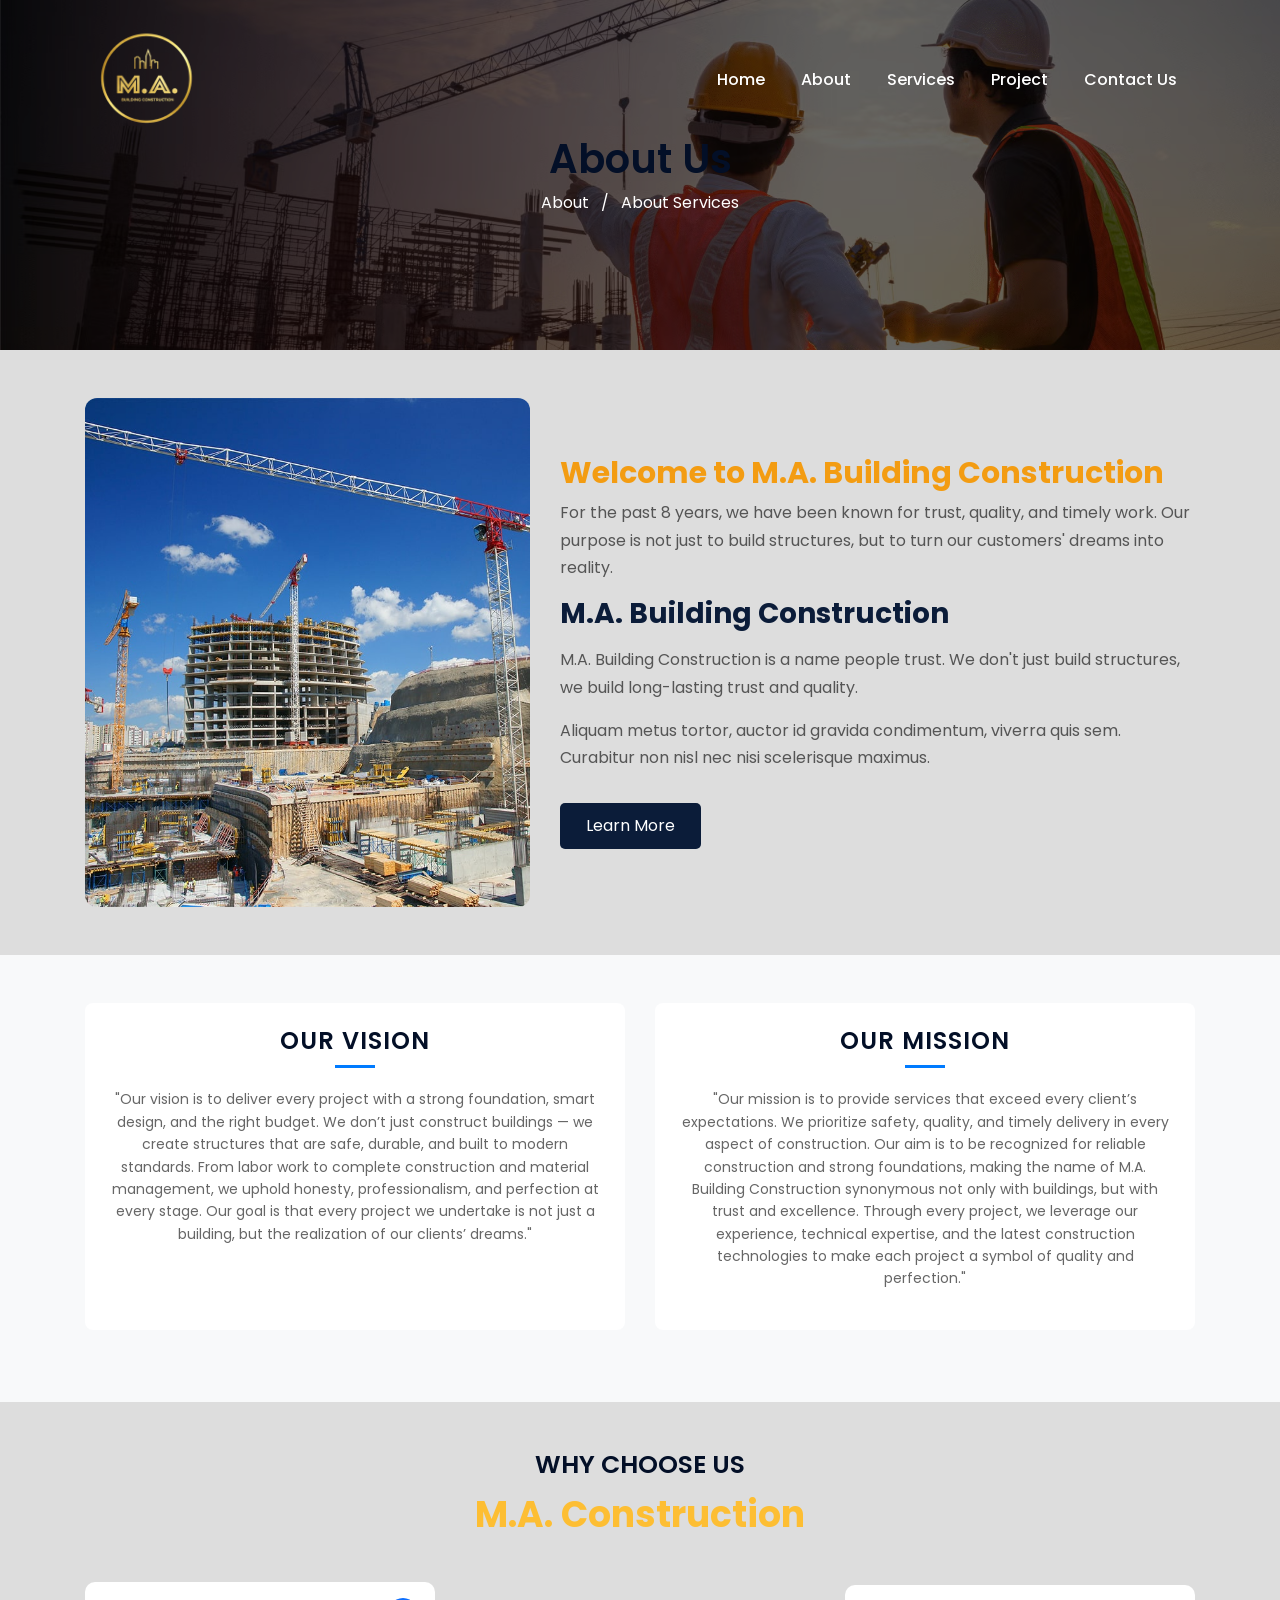
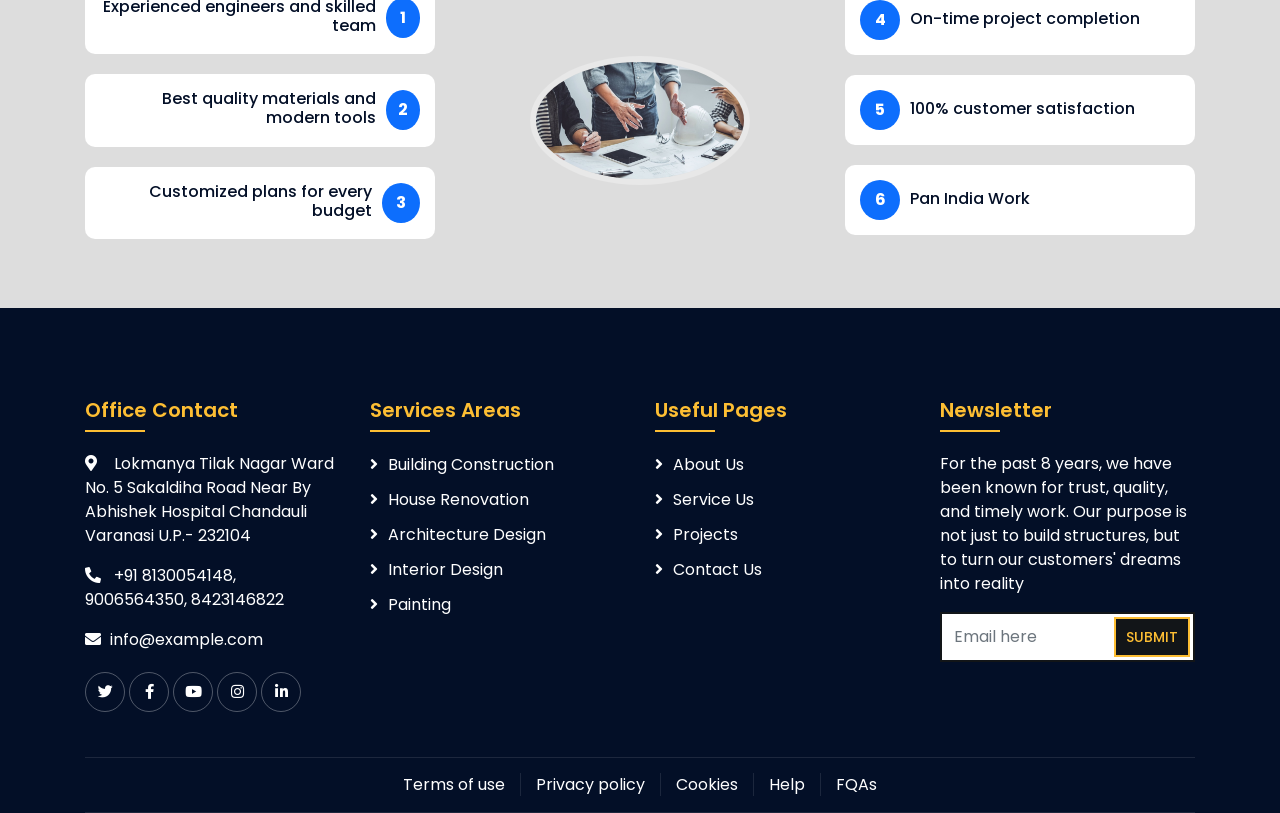
==== commit 64eacb60: "Update about.html" ====
--- a/about.html
+++ b/about.html
@@ -402,14 +402,18 @@
 
 
             <!-- Footer Start -->
+                <!-- Footer Start -->
             <div class="footer wow fadeIn" data-wow-delay="0.3s">
                 <div class="container">
                     <div class="row">
                         <div class="col-md-6 col-lg-3">
                             <div class="footer-contact">
                                 <h2>Office Contact</h2>
-                                <p><i class="fa fa-map-marker-alt"></i>123 Street, New York, USA</p>
-                                <p><i class="fa fa-phone-alt"></i>+012 345 67890</p>
+                                <p><i class="fa fa-map-marker-alt"></i>
+
+Lokmanya Tilak Nagar Ward No. 5 Sakaldiha Road Near By Abhishek Hospital Chandauli Varanasi U.P.- 232104</p>
+                               
+         <p><i class="fa fa-phone-alt"></i> +91 8130054148, 9006564350, 8423146822</p>
                                 <p><i class="fa fa-envelope"></i>info@example.com</p>
                                 <div class="footer-social">
                                     <a href=""><i class="fab fa-twitter"></i></a>
@@ -434,17 +438,17 @@
                             <div class="footer-link">
                                 <h2>Useful Pages</h2>
                                 <a href="">About Us</a>
+                                <a href="">Service Us</a>
+                                <a href="">Projects</a>
                                 <a href="">Contact Us</a>
-                                <a href="">Our Team</a>
-                                <a href="">Projects</a>
-                                <a href="">Testimonial</a>
+                          
                             </div>
                         </div>
                         <div class="col-md-6 col-lg-3">
                             <div class="newsletter">
                                 <h2>Newsletter</h2>
                                 <p>
-                                    Lorem ipsum dolor sit amet elit. Phasellus nec pretium mi. Curabitur facilisis ornare velit non vulpu
+                                   For the past 8 years, we have been known for trust, quality, and timely work. Our purpose is not just to build structures, but to turn our customers' dreams into reality
                                 </p>
                                 <div class="form">
                                     <input class="form-control" placeholder="Email here">
@@ -463,14 +467,14 @@
                         <a href="">FQAs</a>
                     </div>
                 </div>
-                <div class="container copyright">
+                <!-- <div class="container copyright">
                     <div class="row">
                         <div class="col-md-6">
                             <p>&copy; <a href="#">Your Site Name</a>, All Right Reserved.</p>
                         </div>
                         <div class="col-md-6">
                             <p>Designed By <a href="https://htmlcodex.com">HTML Codex</a></p>
-                        </div>
+                        </div> -->
                     </div>
                 </div>
             </div>
@@ -478,7 +482,6 @@
 
             <a href="#" class="back-to-top"><i class="fa fa-chevron-up"></i></a>
         </div>
-
         <!-- JavaScript Libraries -->
         <script src="https://code.jquery.com/jquery-3.4.1.min.js"></script>
         <script src="https://stackpath.bootstrapcdn.com/bootstrap/4.4.1/js/bootstrap.bundle.min.js"></script>
@@ -495,7 +498,32 @@
 
 
 
- <script>
+        <!-- Template Javascript -->
+        <script src="js/main.js"></script>
+
+       <script src="https://code.jquery.com/jquery-3.5.1.min.js"></script>
+<script src="https://stackpath.bootstrapcdn.com/bootstrap/4.5.2/js/bootstrap.min.js"></script>
+            <!-- Nav Bar End -->
+
+<script>
+$(window).scroll(function () {
+  if ($(this).scrollTop() > 50) {
+    $('.navbar-custom').addClass('navbar-scrolled');
+  } else {
+    $('.navbar-custom').removeClass('navbar-scrolled');
+  }
+});
+</script>
+
+<script>
+function toggle(el){
+    el.classList.toggle("active");
+}
+</script>
+
+
+<!-- <<<<<nav>>>>>>>>> -->
+  <script>
 window.addEventListener("scroll", function () {
     var navbar = document.getElementById("mainNavbar");
 
@@ -507,5 +535,22 @@
 });
 </script>
 
+
+
+<!-- <<<<<<<<<<< traditional>>>>>>>>>> -->
+<script>
+// Smooth accordion animations for mobile
+$(document).ready(function() {
+  $('.accordion-toggle').on('click', function() {
+    // Add smooth height transition
+    $(this).next('.collapse').addClass('show');
+  });
+});
+</script>
+
+    </body>
+</html>
+
+
    </body>
 </html>
--- a/css/about.css
+++ b/css/about.css
@@ -73,9 +73,82 @@
 
 
 
-
-
-
+/* <<<<<<<nav>>>>>>>>> */
+
+
+/* Default Transparent Navbar */
+.navbar-custom {
+    background: transparent;
+    transition: all 0.4s ease;
+    padding: 15px 0;
+}
+
+/* On Scroll - Black Navbar */
+.navbar-custom.scrolled {
+    background: #000 !important;
+    padding: 1px 0;
+}
+
+/* Logo Size */
+.logo-img {
+    height: 120px;
+    transition: 0.3s;
+}
+
+/* Shrink logo on scroll */
+.navbar-custom.scrolled .logo-img {
+    height: 120px;
+}
+
+/* Nav Links */
+.navbar-custom .nav-link {
+    color: #fff !important;
+    margin: 0 10px;
+    font-weight: 500;
+}
+
+/* Mobile Fix */
+  /* @media (max-width: 991px) {
+    .navbar-custom {
+        background: black;
+    }
+}   */
+
+
+
+
+@media (max-width: 991px) {
+
+    .navbar-custom {
+        background: #000;
+        padding: 10px 0;
+    }
+
+    .logo-img {
+        height: 55px;
+    }
+
+    .navbar-collapse {
+        background: #000;
+        padding: 15px;
+        margin-top: 10px;
+        border-radius: 10px;
+    }
+
+    .navbar-nav {
+        width: 100%;
+    }
+
+    .navbar-nav .nav-item {
+        margin: 6px 0;
+    }
+
+    .navbar-nav .nav-link {
+        padding: 10px;
+        font-size: 15px;
+        border-bottom: 1px solid rgba(255,255,255,0.1);
+    }
+}
 
 
 
@@ -320,4 +393,4 @@
         justify-content: flex-end;
       }
     }
-/* <<<<<<<<<<<<< choose end >>>>>>>>> */+/* <<<<<<<<<<<<< choose end >>>>>>>>> */
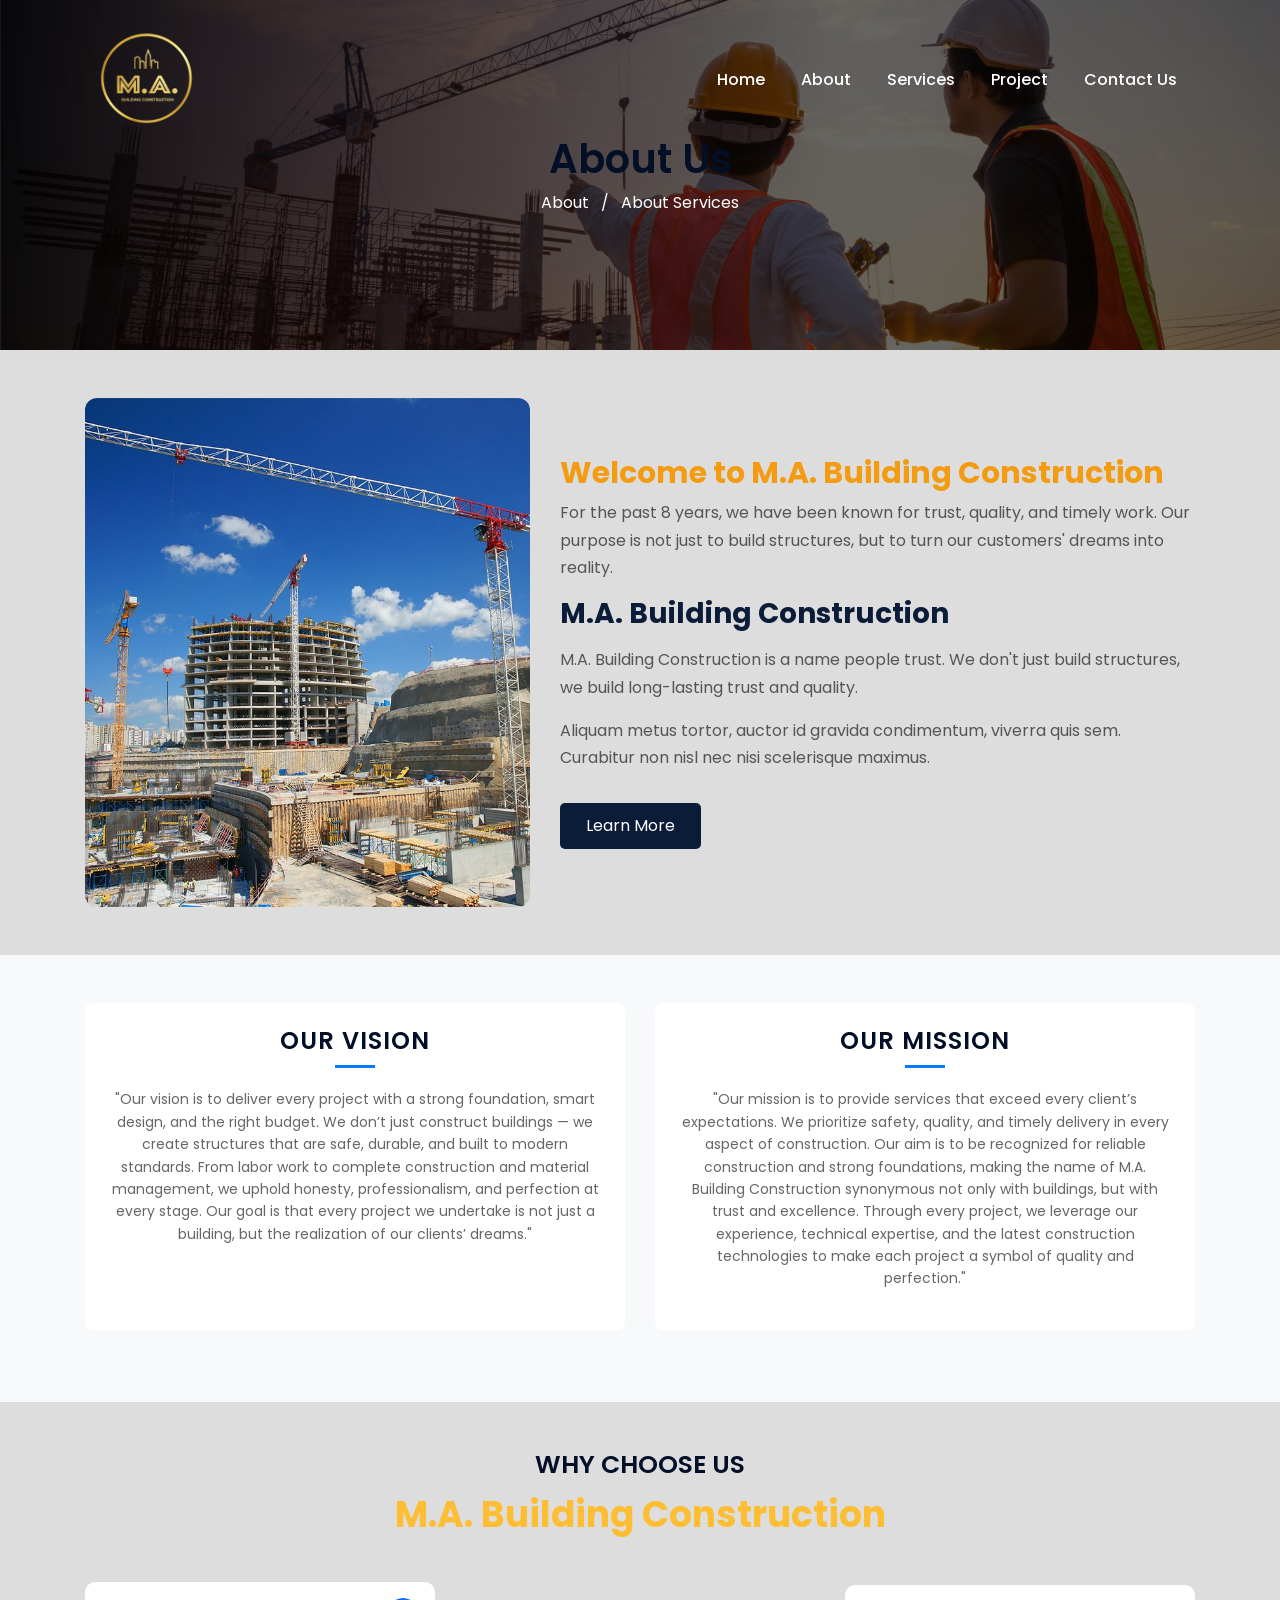
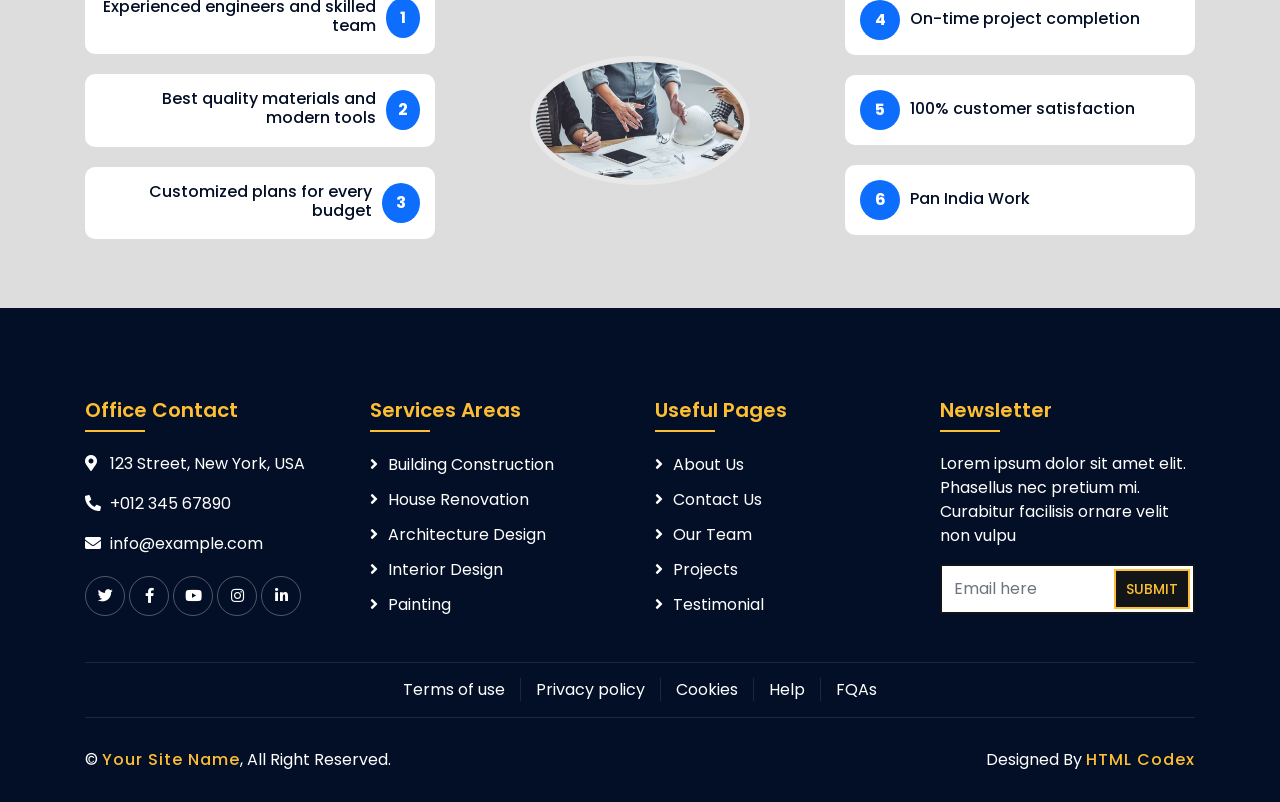
==== commit b51b0cb1: "Update about.html" ====
--- a/about.html
+++ b/about.html
@@ -186,7 +186,7 @@
 <div class="container py-5">
   <div class="section-title">
     <h2 class="section-titleheading">WHY CHOOSE US</h2>
-    <p>M.A. Construction</p>
+    <p>M.A. Building Construction</p>
   </div>
 
   <div class="row align-items-center">
@@ -402,18 +402,14 @@
 
 
             <!-- Footer Start -->
-                <!-- Footer Start -->
             <div class="footer wow fadeIn" data-wow-delay="0.3s">
                 <div class="container">
                     <div class="row">
                         <div class="col-md-6 col-lg-3">
                             <div class="footer-contact">
                                 <h2>Office Contact</h2>
-                                <p><i class="fa fa-map-marker-alt"></i>
-
-Lokmanya Tilak Nagar Ward No. 5 Sakaldiha Road Near By Abhishek Hospital Chandauli Varanasi U.P.- 232104</p>
-                               
-         <p><i class="fa fa-phone-alt"></i> +91 8130054148, 9006564350, 8423146822</p>
+                                <p><i class="fa fa-map-marker-alt"></i>123 Street, New York, USA</p>
+                                <p><i class="fa fa-phone-alt"></i>+012 345 67890</p>
                                 <p><i class="fa fa-envelope"></i>info@example.com</p>
                                 <div class="footer-social">
                                     <a href=""><i class="fab fa-twitter"></i></a>
@@ -438,17 +434,17 @@
                             <div class="footer-link">
                                 <h2>Useful Pages</h2>
                                 <a href="">About Us</a>
-                                <a href="">Service Us</a>
+                                <a href="">Contact Us</a>
+                                <a href="">Our Team</a>
                                 <a href="">Projects</a>
-                                <a href="">Contact Us</a>
-                          
+                                <a href="">Testimonial</a>
                             </div>
                         </div>
                         <div class="col-md-6 col-lg-3">
                             <div class="newsletter">
                                 <h2>Newsletter</h2>
                                 <p>
-                                   For the past 8 years, we have been known for trust, quality, and timely work. Our purpose is not just to build structures, but to turn our customers' dreams into reality
+                                    Lorem ipsum dolor sit amet elit. Phasellus nec pretium mi. Curabitur facilisis ornare velit non vulpu
                                 </p>
                                 <div class="form">
                                     <input class="form-control" placeholder="Email here">
@@ -467,14 +463,14 @@
                         <a href="">FQAs</a>
                     </div>
                 </div>
-                <!-- <div class="container copyright">
+                <div class="container copyright">
                     <div class="row">
                         <div class="col-md-6">
                             <p>&copy; <a href="#">Your Site Name</a>, All Right Reserved.</p>
                         </div>
                         <div class="col-md-6">
                             <p>Designed By <a href="https://htmlcodex.com">HTML Codex</a></p>
-                        </div> -->
+                        </div>
                     </div>
                 </div>
             </div>
@@ -482,6 +478,7 @@
 
             <a href="#" class="back-to-top"><i class="fa fa-chevron-up"></i></a>
         </div>
+
         <!-- JavaScript Libraries -->
         <script src="https://code.jquery.com/jquery-3.4.1.min.js"></script>
         <script src="https://stackpath.bootstrapcdn.com/bootstrap/4.4.1/js/bootstrap.bundle.min.js"></script>
@@ -498,32 +495,7 @@
 
 
 
-        <!-- Template Javascript -->
-        <script src="js/main.js"></script>
-
-       <script src="https://code.jquery.com/jquery-3.5.1.min.js"></script>
-<script src="https://stackpath.bootstrapcdn.com/bootstrap/4.5.2/js/bootstrap.min.js"></script>
-            <!-- Nav Bar End -->
-
-<script>
-$(window).scroll(function () {
-  if ($(this).scrollTop() > 50) {
-    $('.navbar-custom').addClass('navbar-scrolled');
-  } else {
-    $('.navbar-custom').removeClass('navbar-scrolled');
-  }
-});
-</script>
-
-<script>
-function toggle(el){
-    el.classList.toggle("active");
-}
-</script>
-
-
-<!-- <<<<<nav>>>>>>>>> -->
-  <script>
+ <script>
 window.addEventListener("scroll", function () {
     var navbar = document.getElementById("mainNavbar");
 
@@ -535,22 +507,5 @@
 });
 </script>
 
-
-
-<!-- <<<<<<<<<<< traditional>>>>>>>>>> -->
-<script>
-// Smooth accordion animations for mobile
-$(document).ready(function() {
-  $('.accordion-toggle').on('click', function() {
-    // Add smooth height transition
-    $(this).next('.collapse').addClass('show');
-  });
-});
-</script>
-
-    </body>
-</html>
-
-
    </body>
 </html>
--- a/css/style.css
+++ b/css/style.css
@@ -1458,6 +1458,15 @@
 /*******************************/
 /********* Footer CSS **********/
 /*******************************/
+
+.gst{
+    margin: 2px;
+    color:  #e0b838;
+    font-size:20px;
+    font-weight: 700;
+}
+
+
 .footer {
     position: relative;
     margin-top: 0.6px;
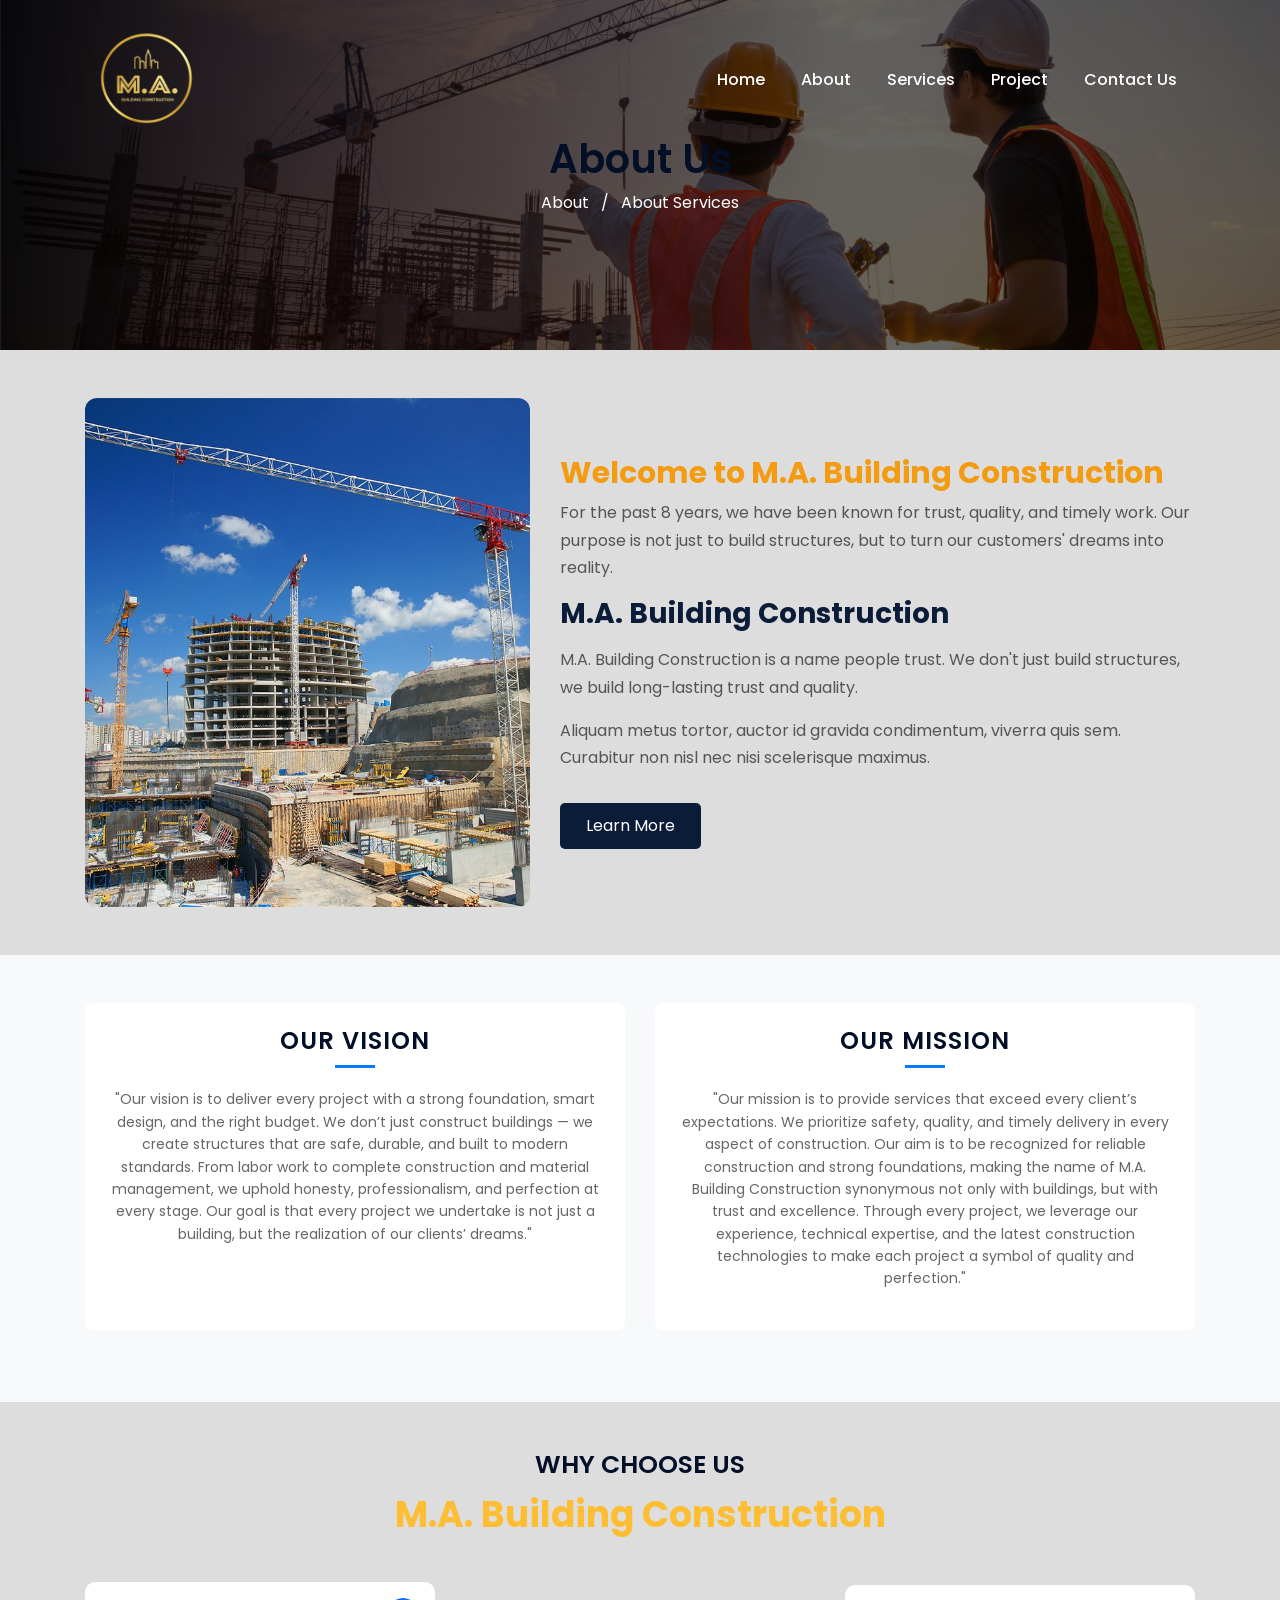
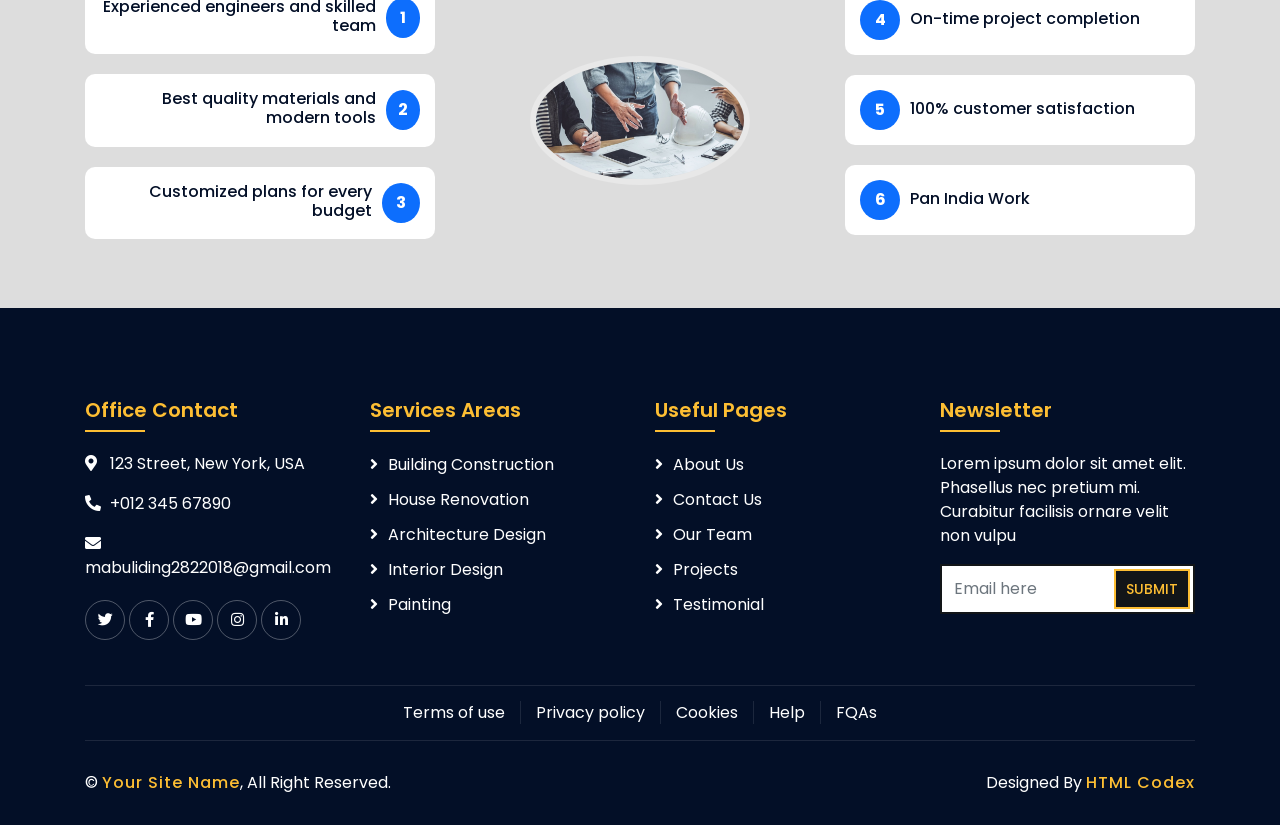
==== commit 51a6cc5f: "Update about.html" ====
--- a/about.html
+++ b/about.html
@@ -410,7 +410,7 @@
                                 <h2>Office Contact</h2>
                                 <p><i class="fa fa-map-marker-alt"></i>123 Street, New York, USA</p>
                                 <p><i class="fa fa-phone-alt"></i>+012 345 67890</p>
-                                <p><i class="fa fa-envelope"></i>info@example.com</p>
+                                <p><i class="fa fa-envelope"></i>mabuliding2822018@gmail.com</p>
                                 <div class="footer-social">
                                     <a href=""><i class="fab fa-twitter"></i></a>
                                     <a href=""><i class="fab fa-facebook-f"></i></a>
--- a/css/style.css
+++ b/css/style.css
@@ -1459,7 +1459,14 @@
 /********* Footer CSS **********/
 /*******************************/
 
-.gst{
+.gst p{
+    margin: 2px;
+    color:  #e0b838;
+    font-size:20px;
+    font-weight: 700;
+}
+
+.gst {
     margin: 2px;
     color:  #e0b838;
     font-size:20px;
